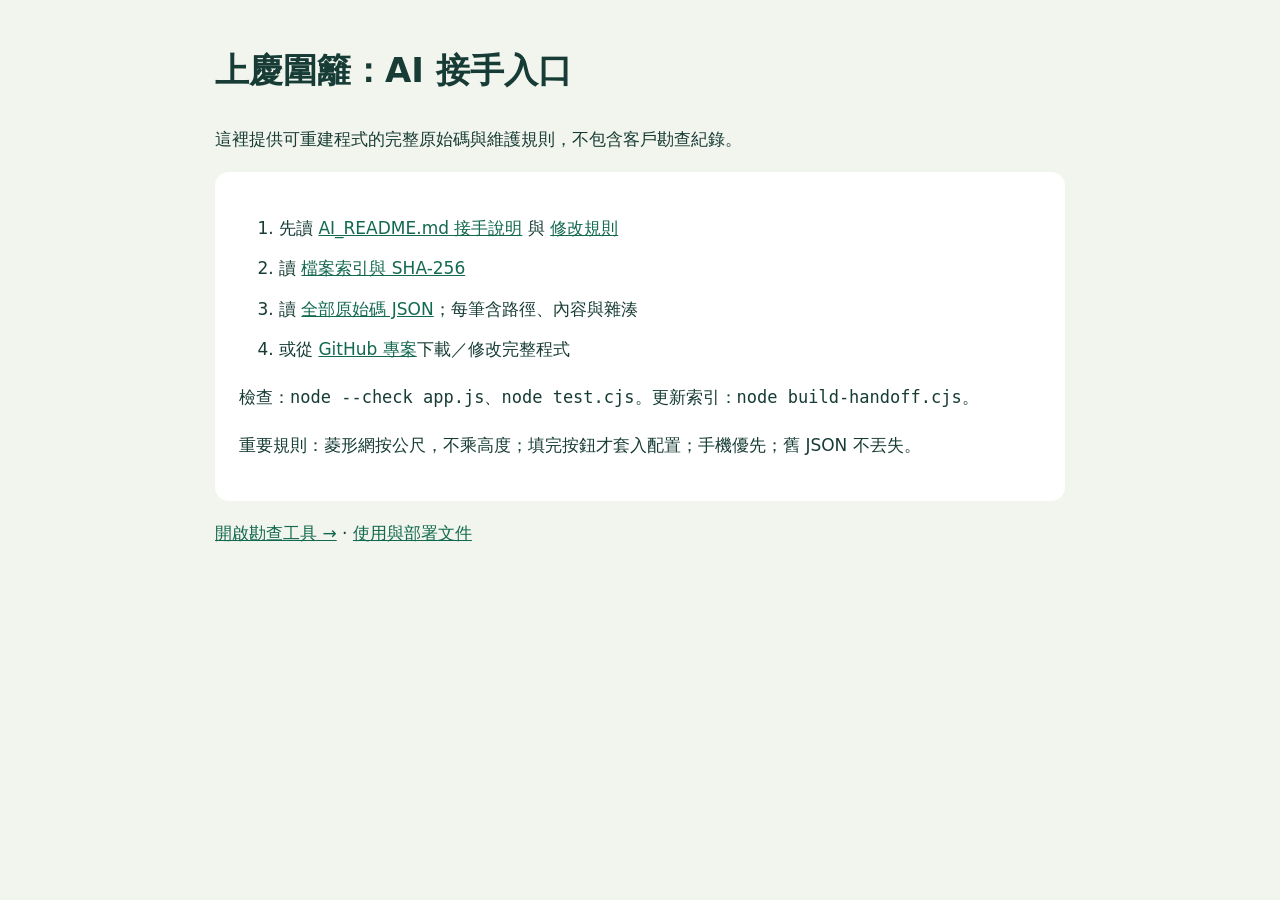
==== ai.html @ c816e86a "Publish mobile fence survey and AI handoff source" ====
<!doctype html><html lang="zh-Hant"><meta charset="utf-8"><meta name="viewport" content="width=device-width,initial-scale=1"><title>上慶圍籬｜AI 接手入口</title><style>body{max-width:850px;margin:40px auto;padding:0 22px;font:17px/1.8 system-ui;background:#f2f4ee;color:#173c35}a{color:#12694f}li{margin:10px 0}code{overflow-wrap:anywhere}section{background:white;padding:24px;border-radius:14px}</style><h1>上慶圍籬：AI 接手入口</h1><p>這裡提供可重建程式的完整原始碼與維護規則，不包含客戶勘查紀錄。</p><section><ol><li>先讀 <a href="AI_README.md">AI_README.md 接手說明</a> 與 <a href="AGENTS.md">修改規則</a></li><li>讀 <a href="ai-manifest.json">檔案索引與 SHA-256</a></li><li>讀 <a href="ai-source.json">全部原始碼 JSON</a>；每筆含路徑、內容與雜湊</li><li>或從 <a href="https://github.com/sq087786789-lgtm/shangching-fence-survey">GitHub 專案</a>下載／修改完整程式</li></ol><p>檢查：<code>node --check app.js</code>、<code>node test.cjs</code>。更新索引：<code>node build-handoff.cjs</code>。</p><p>重要規則：菱形網按公尺，不乘高度；填完按鈕才套入配置；手機優先；舊 JSON 不丟失。</p></section><p><a href="index.html">開啟勘查工具 →</a> · <a href="README.md">使用與部署文件</a></p></html>
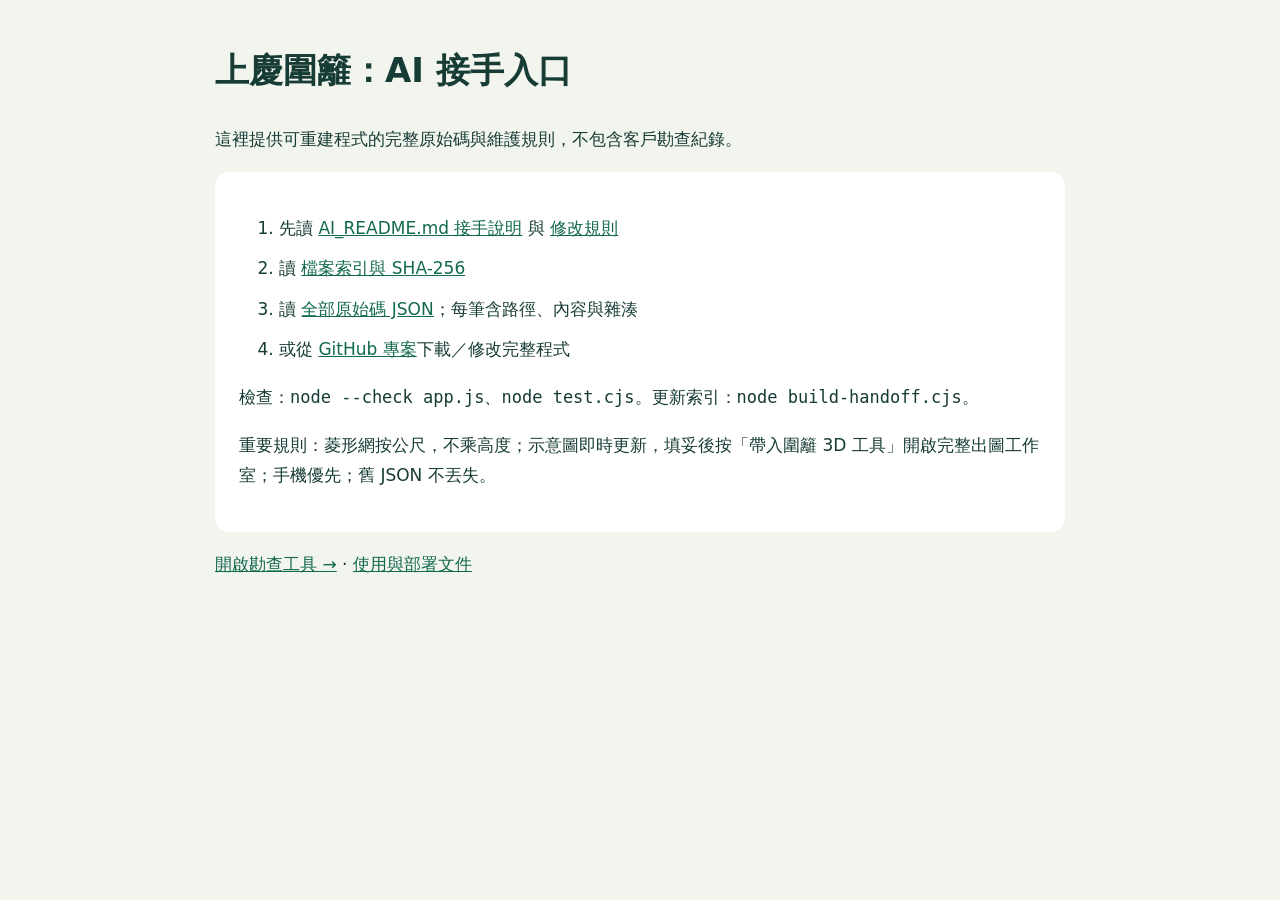
==== commit d3201ee4: "Add survey-to-3D workflow and customer drawing exports" ====
--- a/ai.html
+++ b/ai.html
@@ -1 +1 @@
-<!doctype html><html lang="zh-Hant"><meta charset="utf-8"><meta name="viewport" content="width=device-width,initial-scale=1"><title>上慶圍籬｜AI 接手入口</title><style>body{max-width:850px;margin:40px auto;padding:0 22px;font:17px/1.8 system-ui;background:#f2f4ee;color:#173c35}a{color:#12694f}li{margin:10px 0}code{overflow-wrap:anywhere}section{background:white;padding:24px;border-radius:14px}</style><h1>上慶圍籬：AI 接手入口</h1><p>這裡提供可重建程式的完整原始碼與維護規則，不包含客戶勘查紀錄。</p><section><ol><li>先讀 <a href="AI_README.md">AI_README.md 接手說明</a> 與 <a href="AGENTS.md">修改規則</a></li><li>讀 <a href="ai-manifest.json">檔案索引與 SHA-256</a></li><li>讀 <a href="ai-source.json">全部原始碼 JSON</a>；每筆含路徑、內容與雜湊</li><li>或從 <a href="https://github.com/sq087786789-lgtm/shangching-fence-survey">GitHub 專案</a>下載／修改完整程式</li></ol><p>檢查：<code>node --check app.js</code>、<code>node test.cjs</code>。更新索引：<code>node build-handoff.cjs</code>。</p><p>重要規則：菱形網按公尺，不乘高度；填完按鈕才套入配置；手機優先；舊 JSON 不丟失。</p></section><p><a href="index.html">開啟勘查工具 →</a> · <a href="README.md">使用與部署文件</a></p></html>+<!doctype html><html lang="zh-Hant"><meta charset="utf-8"><meta name="viewport" content="width=device-width,initial-scale=1"><title>上慶圍籬｜AI 接手入口</title><style>body{max-width:850px;margin:40px auto;padding:0 22px;font:17px/1.8 system-ui;background:#f2f4ee;color:#173c35}a{color:#12694f}li{margin:10px 0}code{overflow-wrap:anywhere}section{background:white;padding:24px;border-radius:14px}</style><h1>上慶圍籬：AI 接手入口</h1><p>這裡提供可重建程式的完整原始碼與維護規則，不包含客戶勘查紀錄。</p><section><ol><li>先讀 <a href="AI_README.md">AI_README.md 接手說明</a> 與 <a href="AGENTS.md">修改規則</a></li><li>讀 <a href="ai-manifest.json">檔案索引與 SHA-256</a></li><li>讀 <a href="ai-source.json">全部原始碼 JSON</a>；每筆含路徑、內容與雜湊</li><li>或從 <a href="https://github.com/sq087786789-lgtm/shangching-fence-survey">GitHub 專案</a>下載／修改完整程式</li></ol><p>檢查：<code>node --check app.js</code>、<code>node test.cjs</code>。更新索引：<code>node build-handoff.cjs</code>。</p><p>重要規則：菱形網按公尺，不乘高度；示意圖即時更新，填妥後按「帶入圍籬 3D 工具」開啟完整出圖工作室；手機優先；舊 JSON 不丟失。</p></section><p><a href="index.html">開啟勘查工具 →</a> · <a href="README.md">使用與部署文件</a></p></html>
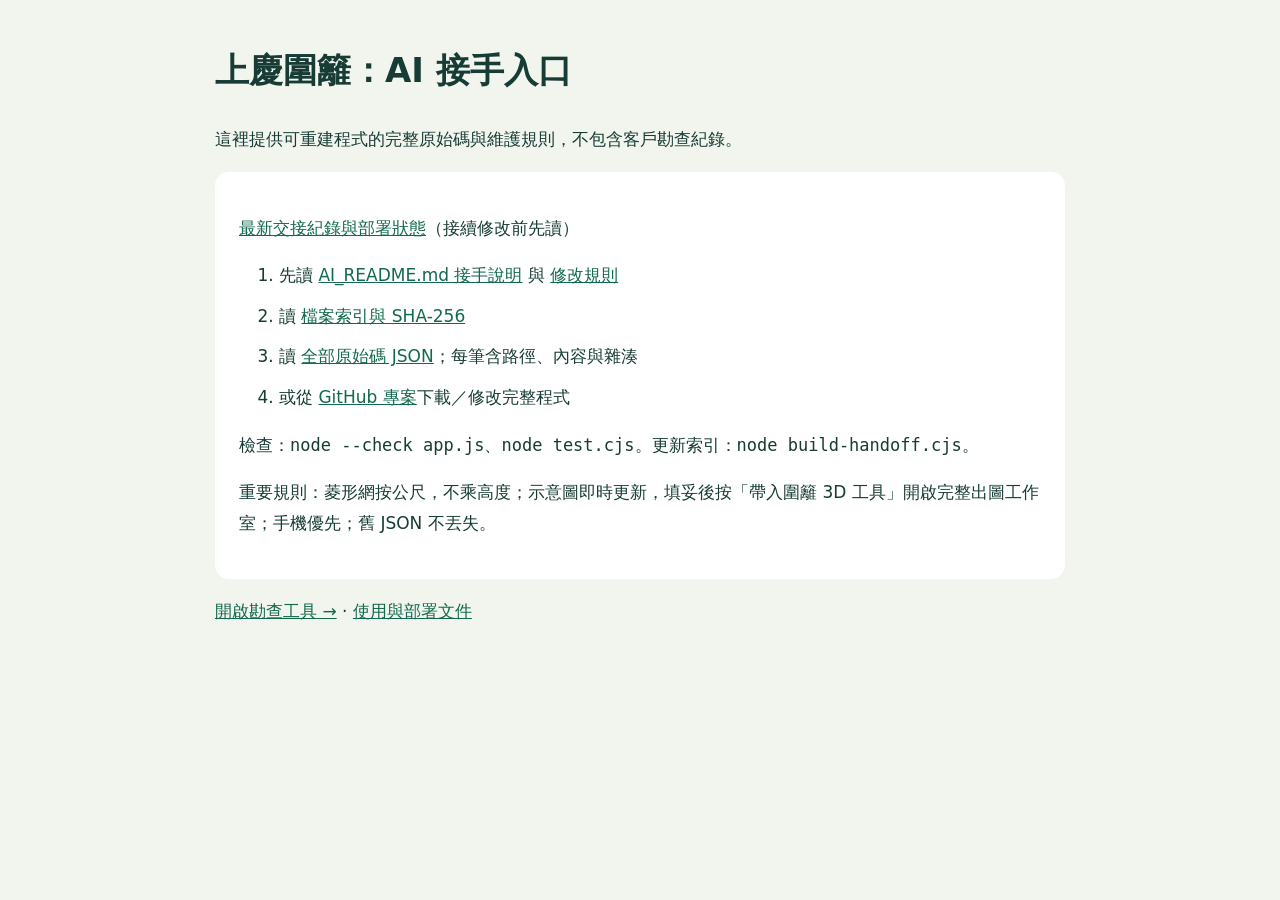
==== commit 2b309e86: "補齊工作室交接紀錄、部署狀態與AI入口" ====
--- a/ai.html
+++ b/ai.html
@@ -1 +1 @@
-<!doctype html><html lang="zh-Hant"><meta charset="utf-8"><meta name="viewport" content="width=device-width,initial-scale=1"><title>上慶圍籬｜AI 接手入口</title><style>body{max-width:850px;margin:40px auto;padding:0 22px;font:17px/1.8 system-ui;background:#f2f4ee;color:#173c35}a{color:#12694f}li{margin:10px 0}code{overflow-wrap:anywhere}section{background:white;padding:24px;border-radius:14px}</style><h1>上慶圍籬：AI 接手入口</h1><p>這裡提供可重建程式的完整原始碼與維護規則，不包含客戶勘查紀錄。</p><section><ol><li>先讀 <a href="AI_README.md">AI_README.md 接手說明</a> 與 <a href="AGENTS.md">修改規則</a></li><li>讀 <a href="ai-manifest.json">檔案索引與 SHA-256</a></li><li>讀 <a href="ai-source.json">全部原始碼 JSON</a>；每筆含路徑、內容與雜湊</li><li>或從 <a href="https://github.com/sq087786789-lgtm/shangching-fence-survey">GitHub 專案</a>下載／修改完整程式</li></ol><p>檢查：<code>node --check app.js</code>、<code>node test.cjs</code>。更新索引：<code>node build-handoff.cjs</code>。</p><p>重要規則：菱形網按公尺，不乘高度；示意圖即時更新，填妥後按「帶入圍籬 3D 工具」開啟完整出圖工作室；手機優先；舊 JSON 不丟失。</p></section><p><a href="index.html">開啟勘查工具 →</a> · <a href="README.md">使用與部署文件</a></p></html>+<!doctype html><html lang="zh-Hant"><meta charset="utf-8"><meta name="viewport" content="width=device-width,initial-scale=1"><title>上慶圍籬｜AI 接手入口</title><style>body{max-width:850px;margin:40px auto;padding:0 22px;font:17px/1.8 system-ui;background:#f2f4ee;color:#173c35}a{color:#12694f}li{margin:10px 0}code{overflow-wrap:anywhere}section{background:white;padding:24px;border-radius:14px}</style><h1>上慶圍籬：AI 接手入口</h1><p>這裡提供可重建程式的完整原始碼與維護規則，不包含客戶勘查紀錄。</p><section><p><a href="HANDOFF.md">最新交接紀錄與部署狀態</a>（接續修改前先讀）</p><ol><li>先讀 <a href="AI_README.md">AI_README.md 接手說明</a> 與 <a href="AGENTS.md">修改規則</a></li><li>讀 <a href="ai-manifest.json">檔案索引與 SHA-256</a></li><li>讀 <a href="ai-source.json">全部原始碼 JSON</a>；每筆含路徑、內容與雜湊</li><li>或從 <a href="https://github.com/sq087786789-lgtm/shangching-fence-survey">GitHub 專案</a>下載／修改完整程式</li></ol><p>檢查：<code>node --check app.js</code>、<code>node test.cjs</code>。更新索引：<code>node build-handoff.cjs</code>。</p><p>重要規則：菱形網按公尺，不乘高度；示意圖即時更新，填妥後按「帶入圍籬 3D 工具」開啟完整出圖工作室；手機優先；舊 JSON 不丟失。</p></section><p><a href="index.html">開啟勘查工具 →</a> · <a href="README.md">使用與部署文件</a></p></html>
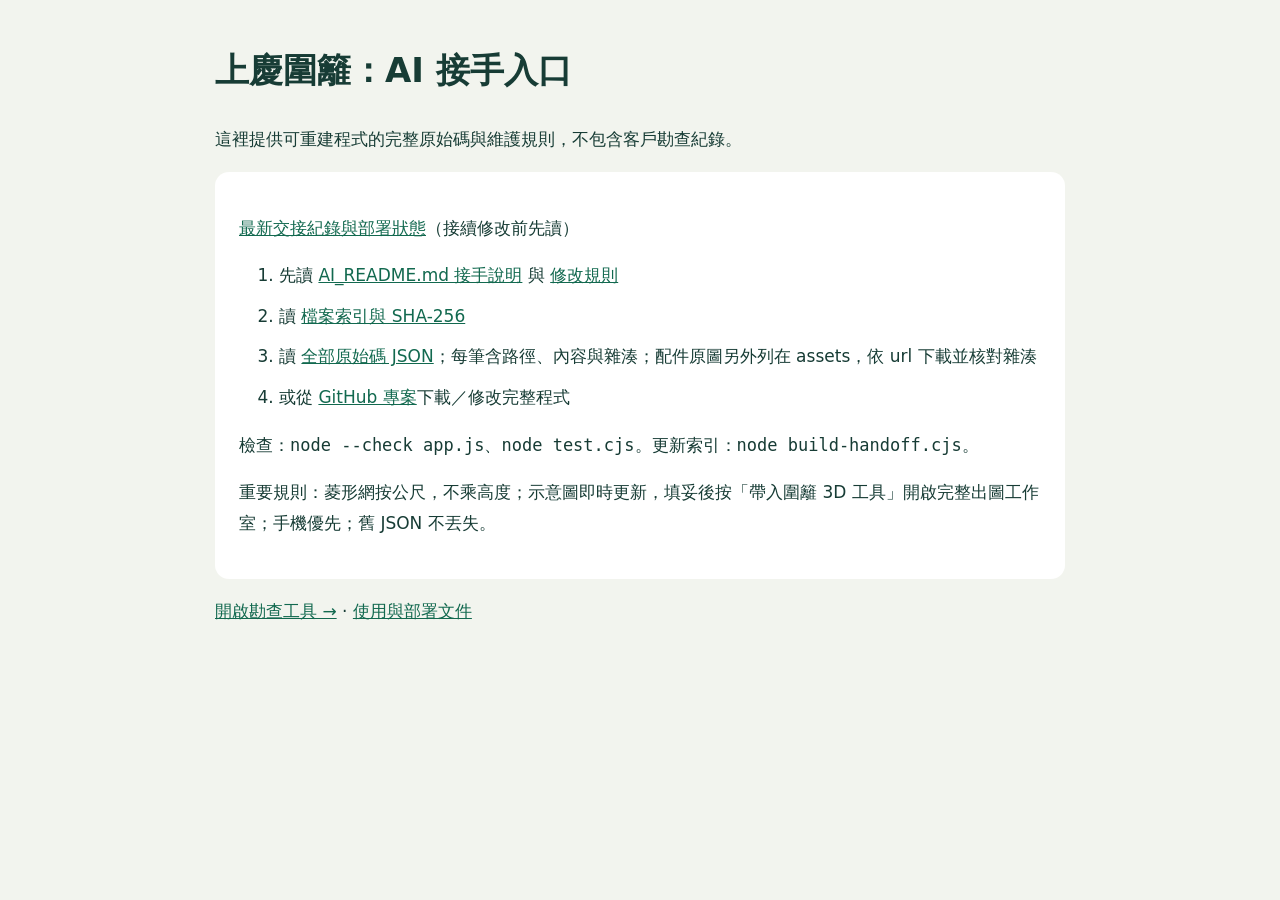
==== commit bc1e4a33: "採用上慶七張配件原稿並提供圖庫與客戶選填附圖" ====
--- a/ai.html
+++ b/ai.html
@@ -1 +1 @@
-<!doctype html><html lang="zh-Hant"><meta charset="utf-8"><meta name="viewport" content="width=device-width,initial-scale=1"><title>上慶圍籬｜AI 接手入口</title><style>body{max-width:850px;margin:40px auto;padding:0 22px;font:17px/1.8 system-ui;background:#f2f4ee;color:#173c35}a{color:#12694f}li{margin:10px 0}code{overflow-wrap:anywhere}section{background:white;padding:24px;border-radius:14px}</style><h1>上慶圍籬：AI 接手入口</h1><p>這裡提供可重建程式的完整原始碼與維護規則，不包含客戶勘查紀錄。</p><section><p><a href="HANDOFF.md">最新交接紀錄與部署狀態</a>（接續修改前先讀）</p><ol><li>先讀 <a href="AI_README.md">AI_README.md 接手說明</a> 與 <a href="AGENTS.md">修改規則</a></li><li>讀 <a href="ai-manifest.json">檔案索引與 SHA-256</a></li><li>讀 <a href="ai-source.json">全部原始碼 JSON</a>；每筆含路徑、內容與雜湊</li><li>或從 <a href="https://github.com/sq087786789-lgtm/shangching-fence-survey">GitHub 專案</a>下載／修改完整程式</li></ol><p>檢查：<code>node --check app.js</code>、<code>node test.cjs</code>。更新索引：<code>node build-handoff.cjs</code>。</p><p>重要規則：菱形網按公尺，不乘高度；示意圖即時更新，填妥後按「帶入圍籬 3D 工具」開啟完整出圖工作室；手機優先；舊 JSON 不丟失。</p></section><p><a href="index.html">開啟勘查工具 →</a> · <a href="README.md">使用與部署文件</a></p></html>+<!doctype html><html lang="zh-Hant"><meta charset="utf-8"><meta name="viewport" content="width=device-width,initial-scale=1"><title>上慶圍籬｜AI 接手入口</title><style>body{max-width:850px;margin:40px auto;padding:0 22px;font:17px/1.8 system-ui;background:#f2f4ee;color:#173c35}a{color:#12694f}li{margin:10px 0}code{overflow-wrap:anywhere}section{background:white;padding:24px;border-radius:14px}</style><h1>上慶圍籬：AI 接手入口</h1><p>這裡提供可重建程式的完整原始碼與維護規則，不包含客戶勘查紀錄。</p><section><p><a href="HANDOFF.md">最新交接紀錄與部署狀態</a>（接續修改前先讀）</p><ol><li>先讀 <a href="AI_README.md">AI_README.md 接手說明</a> 與 <a href="AGENTS.md">修改規則</a></li><li>讀 <a href="ai-manifest.json">檔案索引與 SHA-256</a></li><li>讀 <a href="ai-source.json">全部原始碼 JSON</a>；每筆含路徑、內容與雜湊；配件原圖另外列在 assets，依 url 下載並核對雜湊</li><li>或從 <a href="https://github.com/sq087786789-lgtm/shangching-fence-survey">GitHub 專案</a>下載／修改完整程式</li></ol><p>檢查：<code>node --check app.js</code>、<code>node test.cjs</code>。更新索引：<code>node build-handoff.cjs</code>。</p><p>重要規則：菱形網按公尺，不乘高度；示意圖即時更新，填妥後按「帶入圍籬 3D 工具」開啟完整出圖工作室；手機優先；舊 JSON 不丟失。</p></section><p><a href="index.html">開啟勘查工具 →</a> · <a href="README.md">使用與部署文件</a></p></html>
